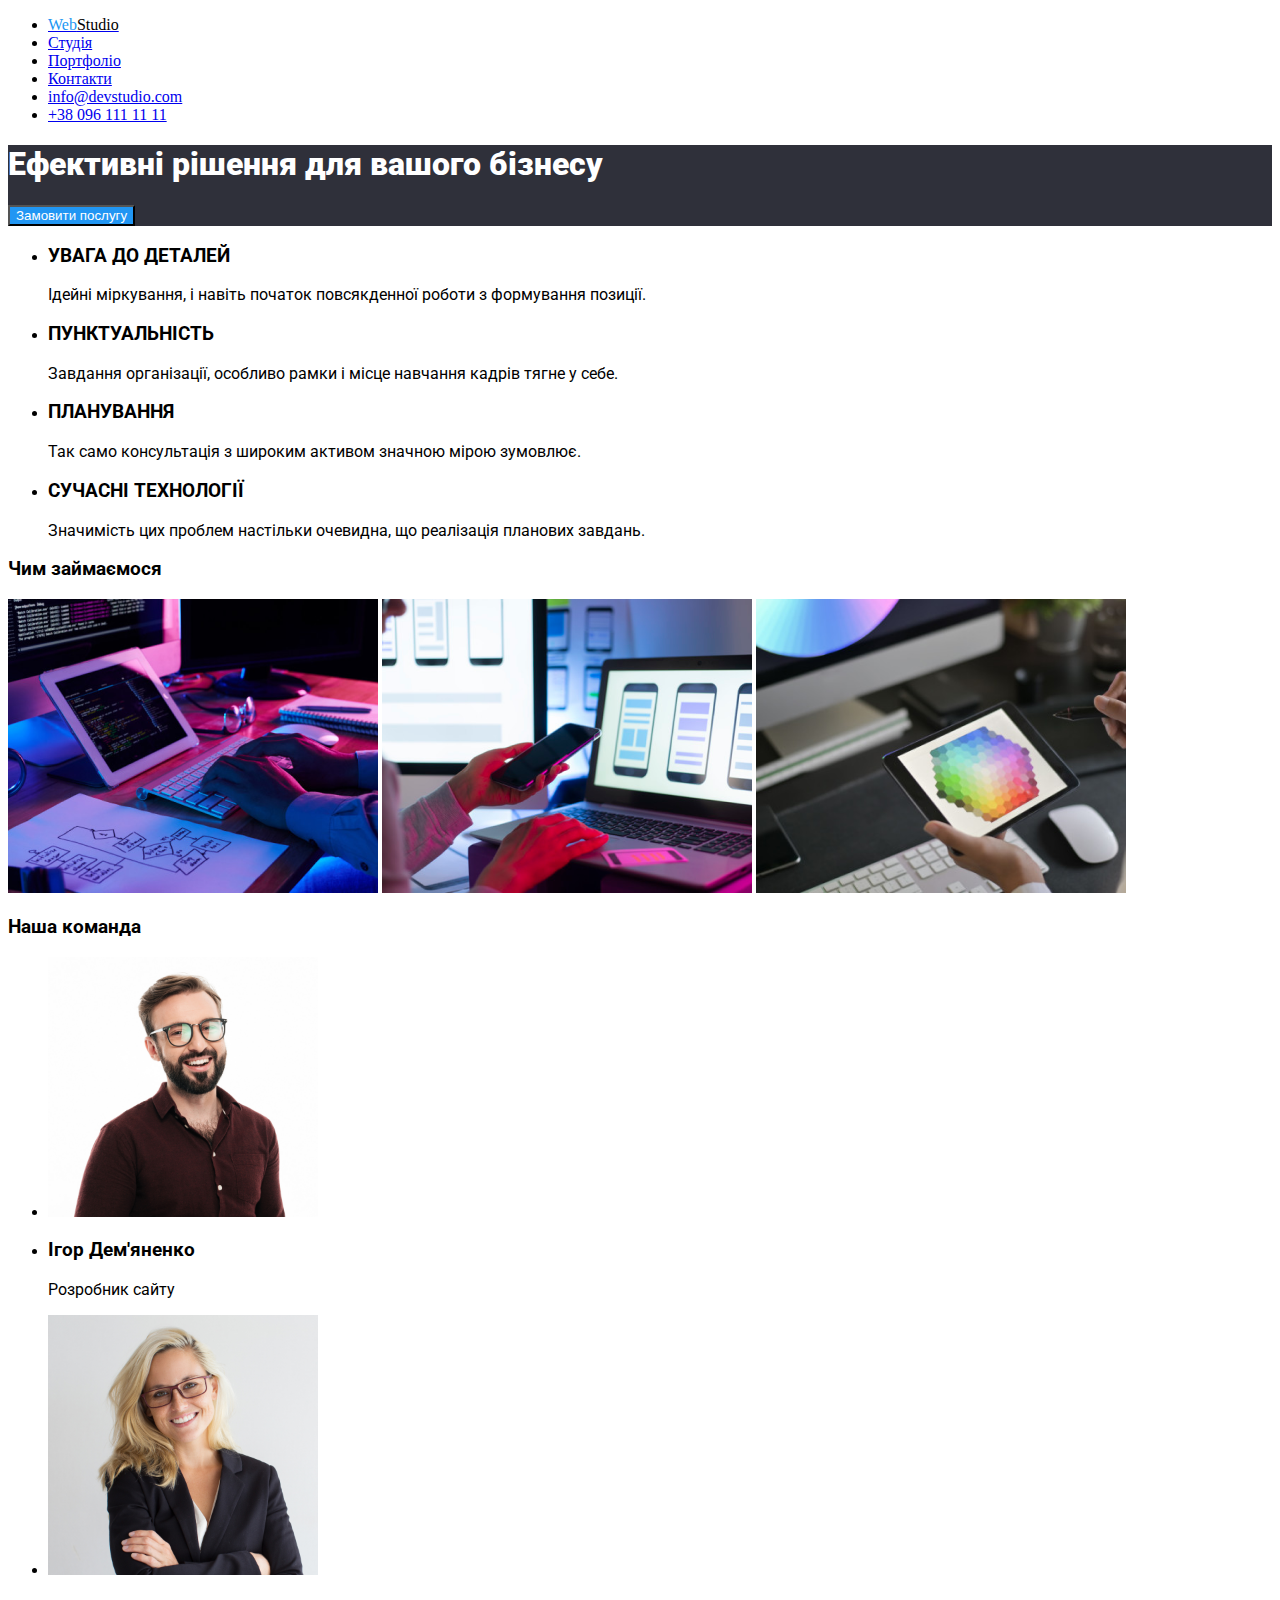
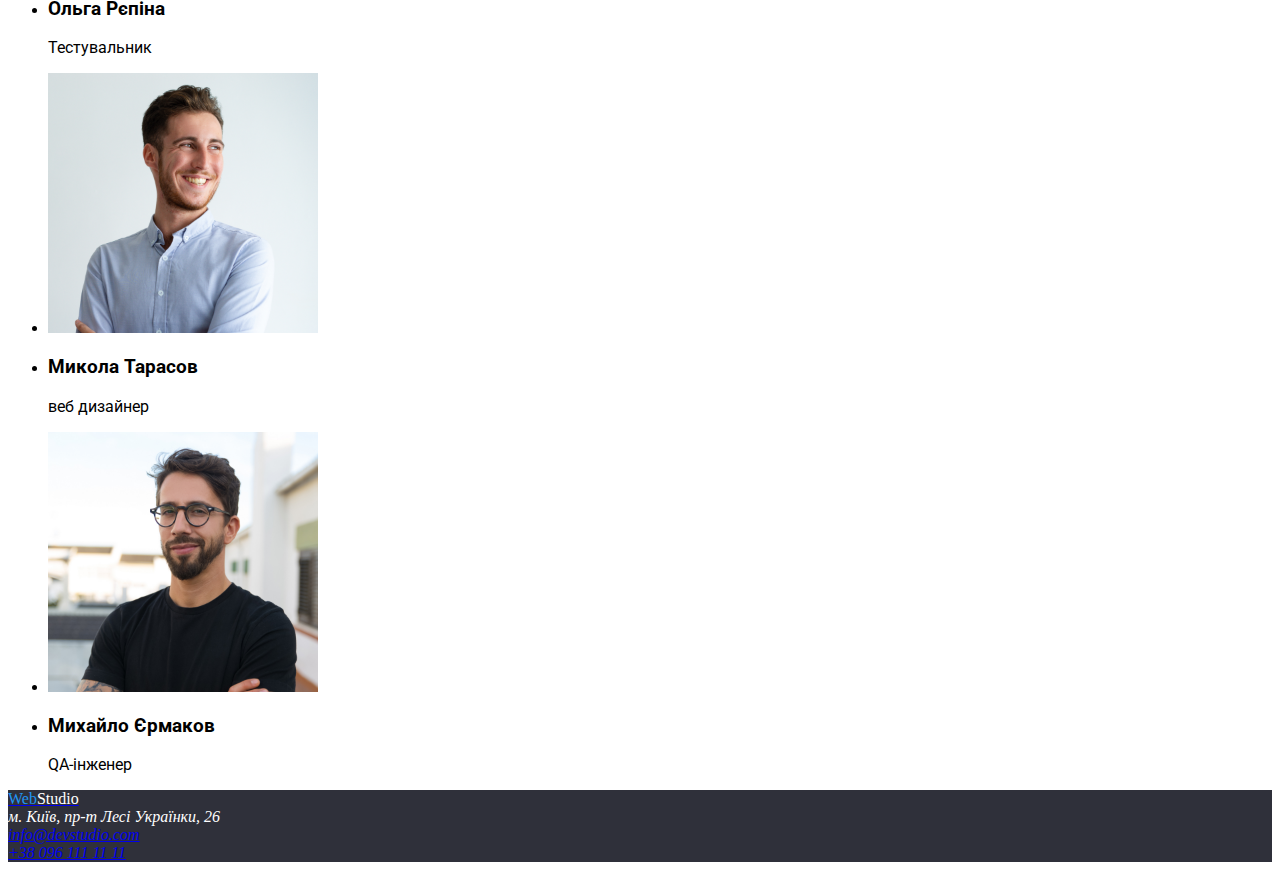
==== index.html @ 8cd543cf "fix" ====
<!DOCTYPE html>
<html lang="uk">
<head>
    <meta charset="UTF-8">
    <meta name="viewport" content="width=device-width, initial-scale=1.0">
    <link rel="preconnect" href="https://fonts.googleapis.com">
<link rel="preconnect" href="https://fonts.gstatic.com" crossorigin>
<link href="https://fonts.googleapis.com/css2?family=Roboto:ital,wght@0,100;0,300;0,400;0,500;0,700;0,900;1,100;1,300;1,400;1,500;1,700;1,900&display=swap" rel="stylesheet">
   <link rel="stylesheet" href="./style.css">
    <title>Домашння робота номер 4</title>
</head>
<body>
    <header>
        <nav>
            <ul>
                <li>
                    <a href="#"><span class="blue">Web</span><span class="black2">Studio</span></a>
                </li>
                <li>
                    <a href="#">Студія</a>
                </li>
                <li>
                    <a href="./portfolio.html">Портфоліо</a>
                </li>
                <li>
                    <a href="#">Контакти</a>
                </li>
                <li>
                    <a href="mailto: info@devstudio.com">info@devstudio.com</a>
                </li>
                <li>
                    <a href="tel: +380961111111">+38 096 111 11 11</a>
                </li>
            </ul>
        </nav>
    </header>
        <main>
        <section class="black">
            <h1>
                Ефективні рішення для вашого бізнесу
        </h1>
        <button>Замовити послугу</button>
        </section>
    <section>
        <ul>
        <li>
           <h3> УВАГА ДО ДЕТАЛЕЙ</h3>
           <p> Ідейні міркування, і навіть початок повсякденної роботи з формування позиції.</p>
        </li>
        <li>
           <h3> ПУНКТУАЛЬНІСТЬ</h3>
            <p>Завдання організації, особливо рамки і місце навчання кадрів тягне у себе.  </p>
        </li>
        <li>
            <h3>ПЛАНУВАННЯ</h3>
       <p> Так само консультація з широким активом значною мірою зумовлює.</p>
    </li>
        <li>
            <h3>СУЧАСНІ ТЕХНОЛОГІЇ</h3>
        <p>Значимість цих проблем настільки очевидна, що реалізація планових завдань.</p>
    </li>
    </ul>
    </section>
    <section>
    <h3>Чим займаємося</h3>
    <img src="./img/img.png" alt="Написання коду">
    <img src="./img/box 2.png" alt="Розробка сайту">
    <img src="./img/box 3.png" alt="Дизайн сайту">
    </section>
    <section>
    <h3>Наша команда</h3>
<ul>
    <li><img src="./img/img (3).jpg" alt="молодяга в коричневій сорочці" width="270" height="260"></li>
            <li><h3>Ігор Дем'яненко</h3>
    <p>Розробник сайту</p></li>
    <li><img src="./img/persona.jpg" alt=" жінка в чорному піджаку" width="270" height="260"></li>
            <li><h3>Ольга Рєпіна</h3>
       <p>Тестувальник</p></li>      
    <li><img src="./img/img (1).jpg" alt="молодяга в блакиній сорочці" width="270" height="260"></li>

    <li><h3>Микола Тарасов</h3>
     <p>веб дизайнер</p></li>   
    
    <li><img src="./img/img (2).jpg" alt="молодяга в чорній футболці " width="270" height="260"></li>
          
    <li><h3>Михайло Єрмаков</h3>
    <p>QA-інженер</p></li>
</ul>
</section>
</main>
     <footer>
    <a href="#"><span class="blue2">Web</span><span class="white">Studio</span></a>
 
    <address>
            м. Київ, пр-т Лесі Українки, 26
    
    <br><a href="malito: info@devstudio.com">info@devstudio.com</a>
    
    
    <br><a href="tel:+380961111111">+38 096 111 11 11</a>
    
</address>
</footer>
</body>
</html>
---- style.css ----
.black{
    background-color: #2F303A;
    color: white;
}

footer {
    background-color: #2F303A;
    color: white;
}

button {
    background-color: #2196F3;
    color: white;
}

.blue {
    color: #2196F3;
  }
  
  .black2 {
    color: black;
  }
  
  .blue2 {
    color: #2196F3;
  }
  
  .white {
    color: white;
  }
  
  h1 {
    font-family: 'Roboto', sans-serif;
    font-weight: 900;
  }
  h3 {
    font-family: 'Roboto', sans-serif;
    font-weight: 700;
  }
    
  p {
    font-family: 'Roboto', sans-serif;
    font-weight: 400;
  }
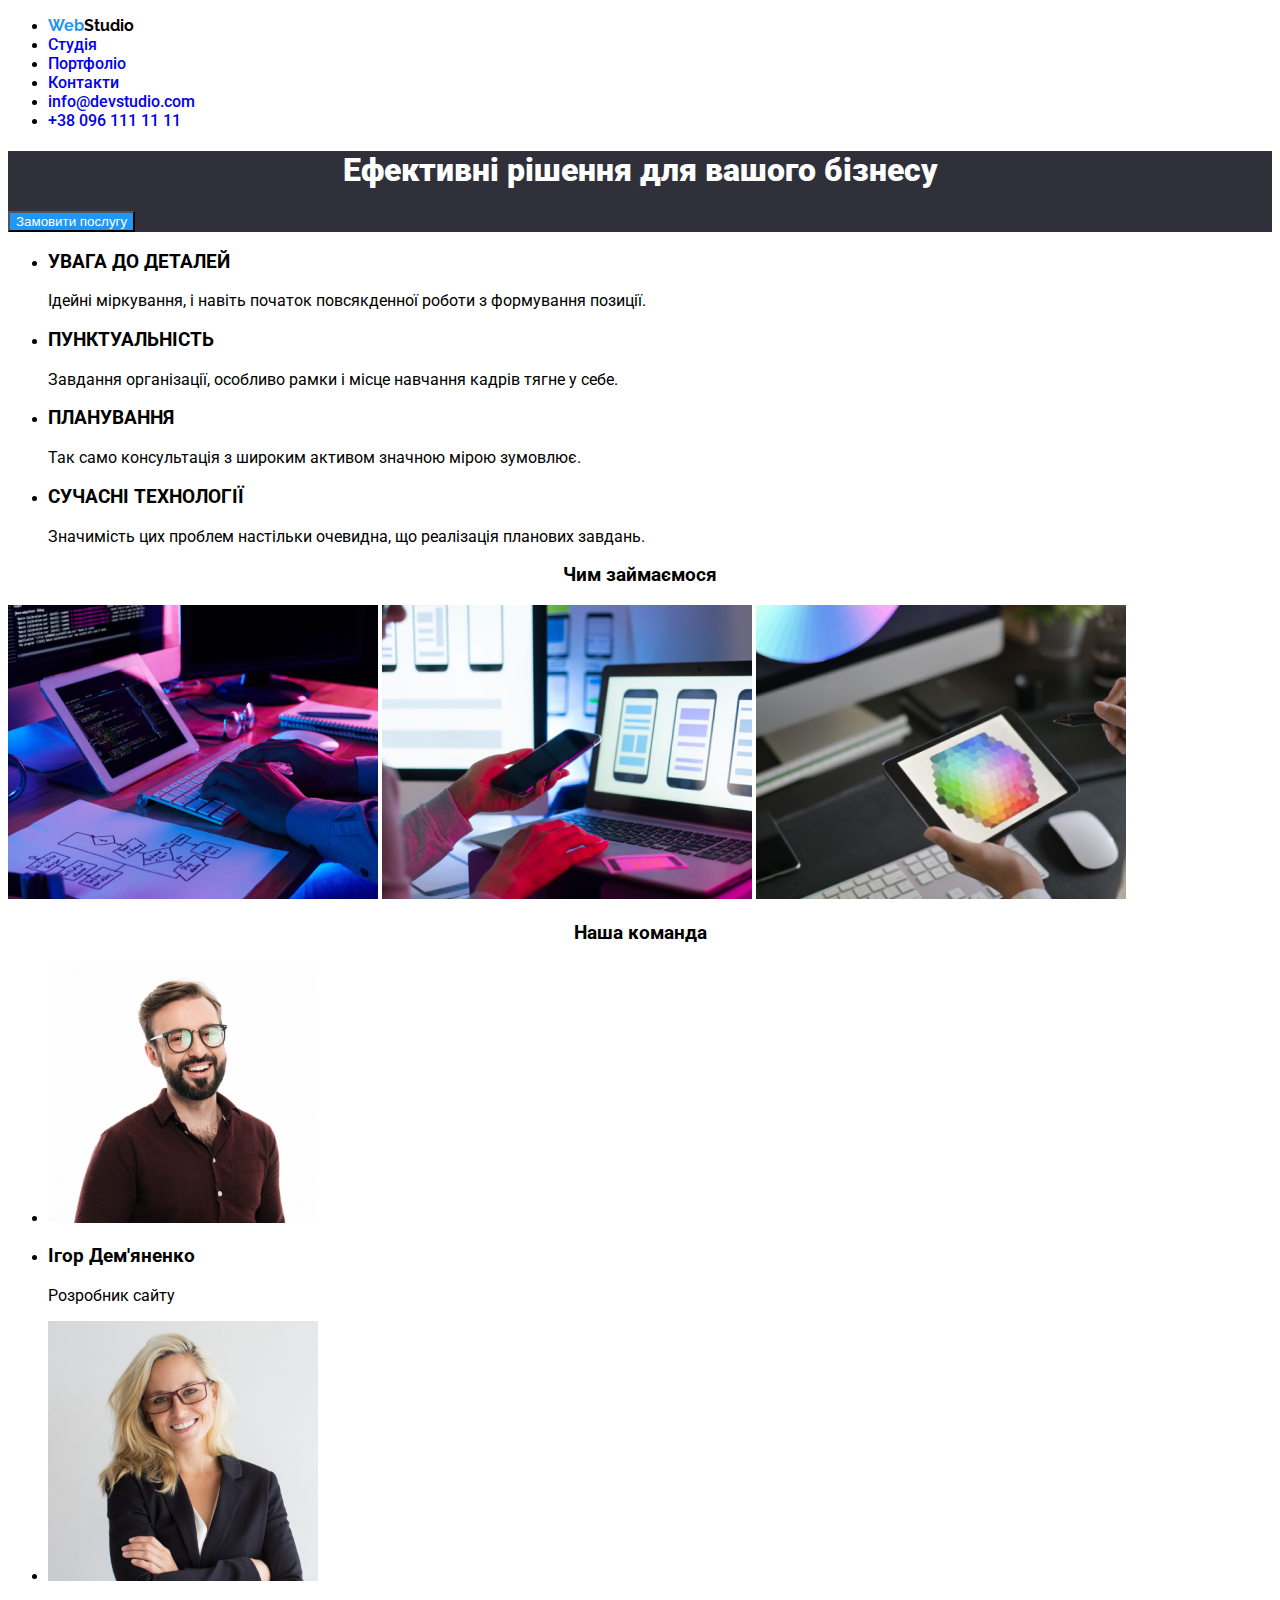
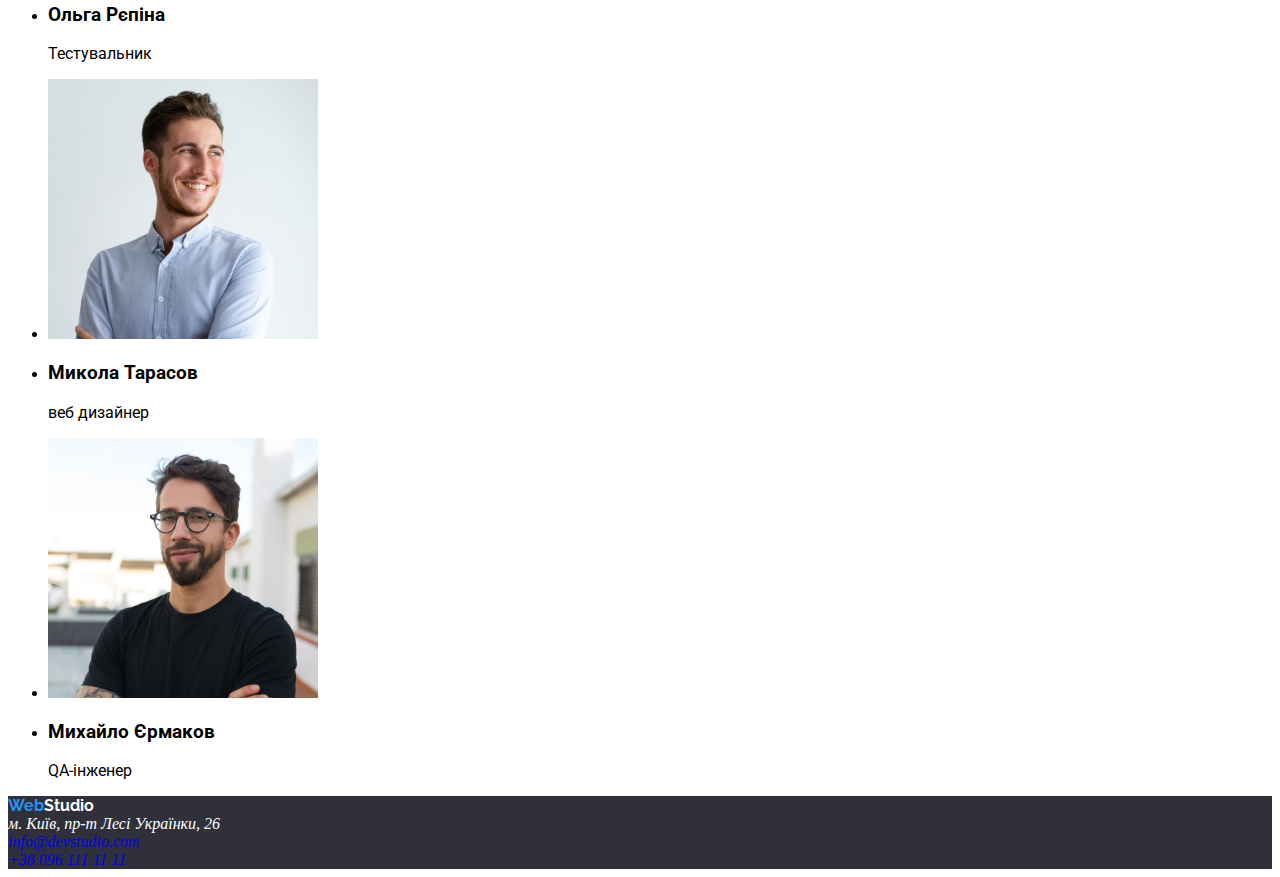
==== commit 2a04ef36: "fix bag" ====
--- a/index.html
+++ b/index.html
@@ -5,7 +5,10 @@
     <meta name="viewport" content="width=device-width, initial-scale=1.0">
     <link rel="preconnect" href="https://fonts.googleapis.com">
 <link rel="preconnect" href="https://fonts.gstatic.com" crossorigin>
-<link href="https://fonts.googleapis.com/css2?family=Roboto:ital,wght@0,100;0,300;0,400;0,500;0,700;0,900;1,100;1,300;1,400;1,500;1,700;1,900&display=swap" rel="stylesheet">
+<link href="https://fonts.googleapis.com/css2?family=Raleway:ital,wght@0,100..900;1,100..900&display=swap" rel="stylesheet">
+<link rel="preconnect" href="https://fonts.googleapis.com">
+<link rel="preconnect" href="https://fonts.gstatic.com" crossorigin>
+<link href="https://fonts.googleapis.com/css2?family=Raleway:ital,wght@0,100..900;1,100..900&family=Roboto:ital,wght@0,100;0,300;0,400;0,500;0,700;0,900;1,100;1,300;1,400;1,500;1,700;1,900&display=swap" rel="stylesheet">
    <link rel="stylesheet" href="./style.css">
     <title>Домашння робота номер 4</title>
 </head>
@@ -14,32 +17,32 @@
         <nav>
             <ul>
                 <li>
-                    <a href="#"><span class="blue">Web</span><span class="black2">Studio</span></a>
+                    <a class="blue-black" href="#"><span class="blue">Web</span><span class="black2">Studio</span></a>
                 </li>
                 <li>
-                    <a href="#">Студія</a>
+                    <a class="stydio" href="#">Студія</a>
                 </li>
                 <li>
-                    <a href="./portfolio.html">Портфоліо</a>
+                    <a class="stydio" href="./portfolio.html">Портфоліо</a>
                 </li>
                 <li>
-                    <a href="#">Контакти</a>
+                    <a class="stydio" href="#">Контакти</a>
                 </li>
                 <li>
-                    <a href="mailto: info@devstudio.com">info@devstudio.com</a>
+                    <a class="stydio" href="mailto: info@devstudio.com">info@devstudio.com</a>
                 </li>
                 <li>
-                    <a href="tel: +380961111111">+38 096 111 11 11</a>
+                    <a class="stydio" href="tel: +380961111111">+38 096 111 11 11</a>
                 </li>
             </ul>
         </nav>
     </header>
         <main>
         <section class="black">
-            <h1>
+            <h1 class="center">
                 Ефективні рішення для вашого бізнесу
         </h1>
-        <button>Замовити послугу</button>
+        <button class="center-button">Замовити послугу</button>
         </section>
     <section>
         <ul>
@@ -62,26 +65,26 @@
     </ul>
     </section>
     <section>
-    <h3>Чим займаємося</h3>
-    <img src="./img/img.png" alt="Написання коду">
-    <img src="./img/box 2.png" alt="Розробка сайту">
-    <img src="./img/box 3.png" alt="Дизайн сайту">
+    <h3 class="center">Чим займаємося</h3>
+    <img src="../img/img.png" alt="Написання коду">
+    <img src="../img/box 2.png" alt="Розробка сайту">
+    <img src="../img/box 3.png" alt="Дизайн сайту">
     </section>
     <section>
-    <h3>Наша команда</h3>
+    <h3 class="center">Наша команда</h3>
 <ul>
-    <li><img src="./img/img (3).jpg" alt="молодяга в коричневій сорочці" width="270" height="260"></li>
+    <li><img src="../img/img (3).jpg" alt="молодяга в коричневій сорочці" width="270" height="260"></li>
             <li><h3>Ігор Дем'яненко</h3>
     <p>Розробник сайту</p></li>
-    <li><img src="./img/persona.jpg" alt=" жінка в чорному піджаку" width="270" height="260"></li>
+    <li><img src="../img/persona.jpg" alt=" жінка в чорному піджаку" width="270" height="260"></li>
             <li><h3>Ольга Рєпіна</h3>
        <p>Тестувальник</p></li>      
-    <li><img src="./img/img (1).jpg" alt="молодяга в блакиній сорочці" width="270" height="260"></li>
+    <li><img src="../img/img (1).jpg" alt="молодяга в блакиній сорочці" width="270" height="260"></li>
 
     <li><h3>Микола Тарасов</h3>
      <p>веб дизайнер</p></li>   
     
-    <li><img src="./img/img (2).jpg" alt="молодяга в чорній футболці " width="270" height="260"></li>
+    <li><img src="../img/img (2).jpg" alt="молодяга в чорній футболці " width="270" height="260"></li>
           
     <li><h3>Михайло Єрмаков</h3>
     <p>QA-інженер</p></li>
@@ -89,15 +92,15 @@
 </section>
 </main>
      <footer>
-    <a href="#"><span class="blue2">Web</span><span class="white">Studio</span></a>
+    <a class="blue-black" href="#"><span class="blue2">Web</span><span class="white">Studio</span></a>
  
-    <address>
+    <address class="class="stydio"2">
             м. Київ, пр-т Лесі Українки, 26
     
-    <br><a href="malito: info@devstudio.com">info@devstudio.com</a>
+    <br><a class="class="stydio"2" href="malito: info@devstudio.com">info@devstudio.com</a>
     
     
-    <br><a href="tel:+380961111111">+38 096 111 11 11</a>
+    <br><a class="class="stydio"2" href="tel:+380961111111">+38 096 111 11 11</a>
     
 </address>
 </footer>
--- a/style.css
+++ b/style.css
@@ -1,33 +1,45 @@
-.black{
-    background-color: #2F303A;
-    color: white;
+.black {
+  background-color: #2F303A;
+  color: white;
+  text-transform: none; 
 }
 
 footer {
-    background-color: #2F303A;
-    color: white;
+  background-color: #2F303A;
+  color: white;
+  text-transform: none; 
 }
 
 button {
-    background-color: #2196F3;
-    color: white;
+  background-color: #2196F3;
+  color: white;
+  text-transform: none; 
 }
 
 .blue {
-    color: #2196F3;
-  }
-  
-  .black2 {
-    color: black;
-  }
-  
-  .blue2 {
-    color: #2196F3;
-  }
-  
-  .white {
-    color: white;
-  }
+  color: #2196F3;
+}
+
+.black2 {
+  color: black;
+}
+
+.blue2 {
+  color: #2196F3;
+}
+
+.white {
+  color: white;
+}
+
+.center {
+  text-align: center;
+}
+
+a {
+  text-decoration: none;
+}
+
   
   h1 {
     font-family: 'Roboto', sans-serif;
@@ -42,4 +54,18 @@
     font-family: 'Roboto', sans-serif;
     font-weight: 400;
   }
-    +    
+  .blue-black {
+    font-family: 'Raleway', sans-serif;
+    font-weight: 700;
+  }
+
+  .stydio {
+    font-family: 'Roboto', sans-serif;
+    font-weight: 500;
+  }
+
+  .stydio2 {
+    font-family: 'Roboto', sans-serif;
+    font-weight: 400;
+  }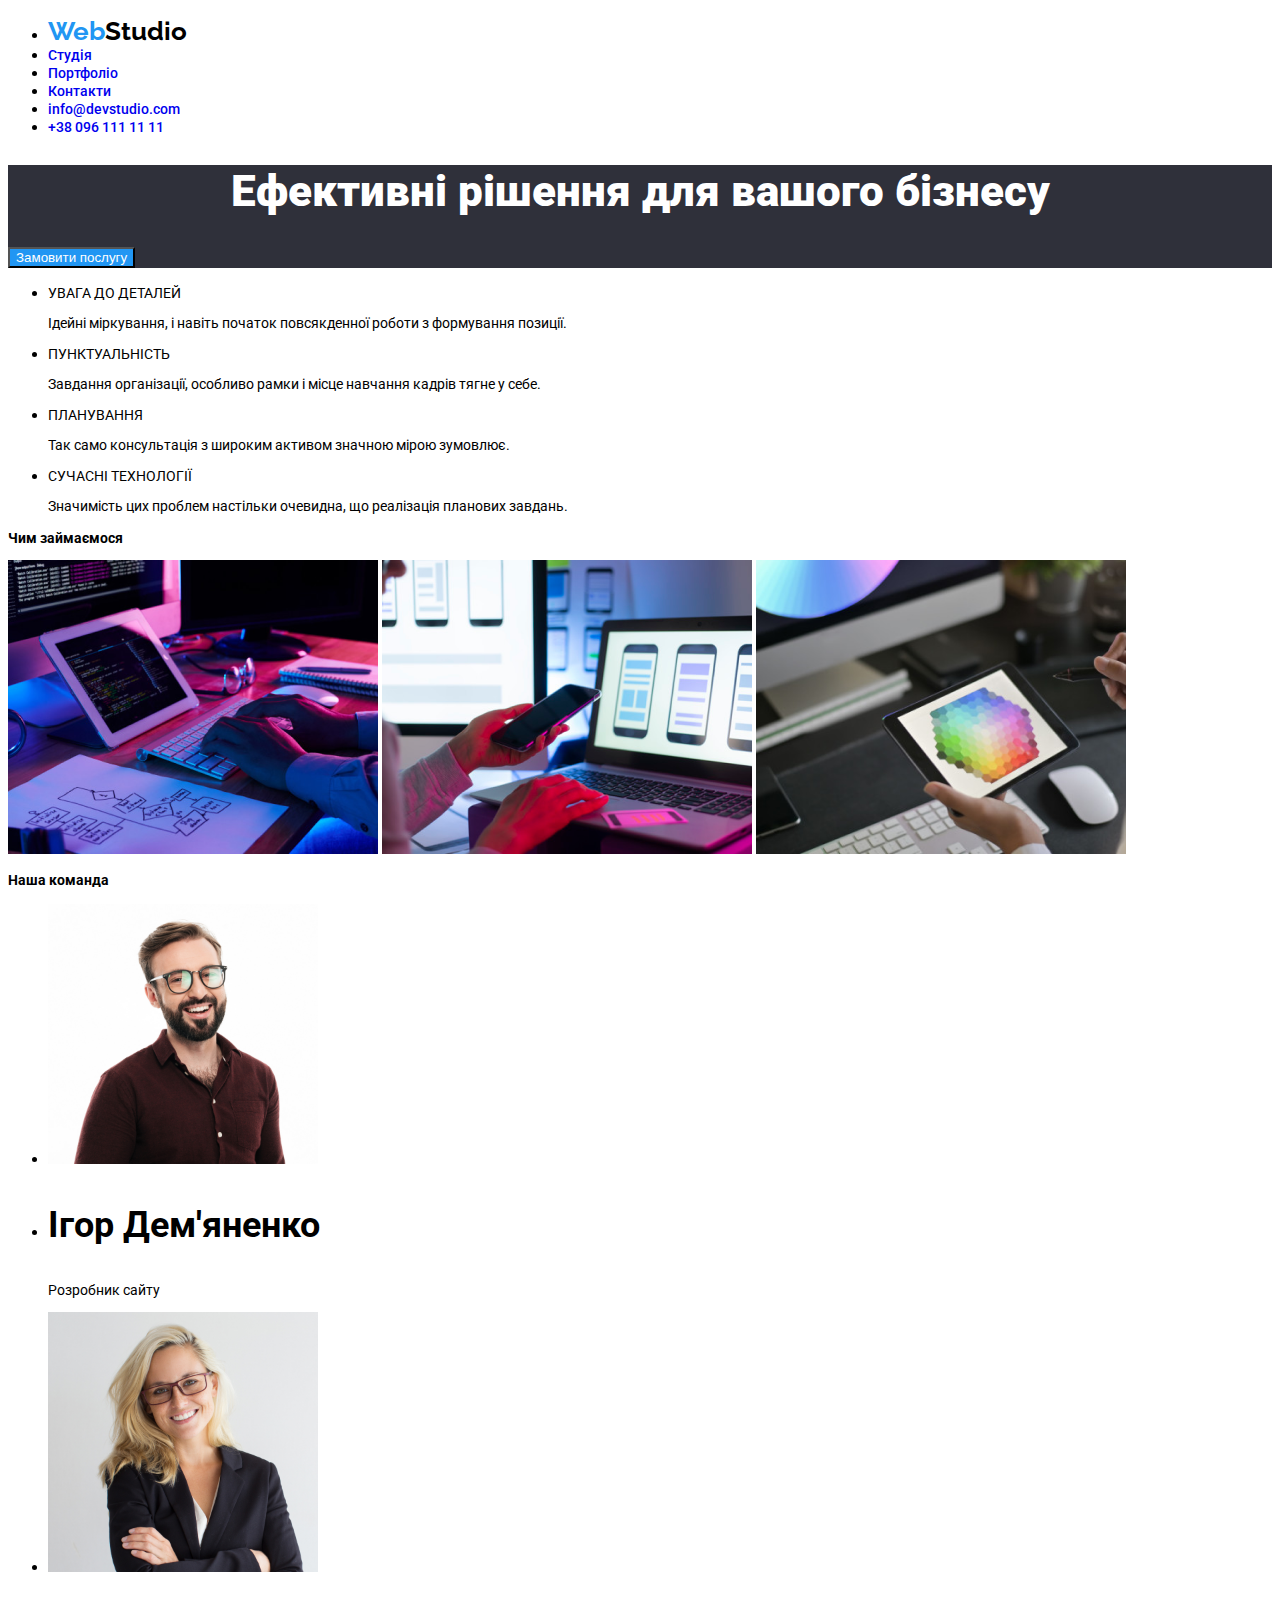
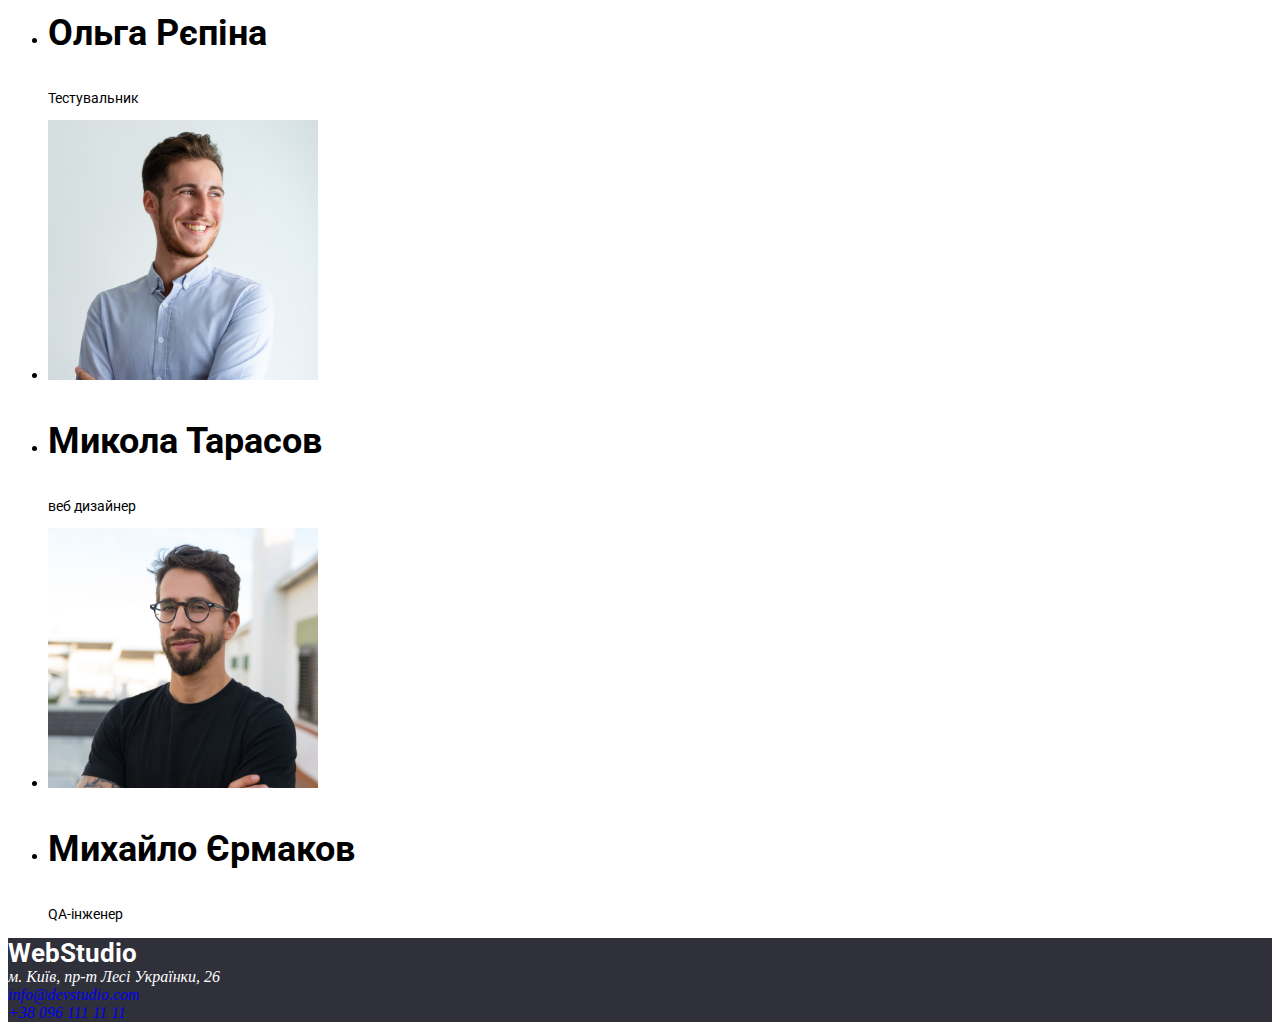
==== commit 8b473508: "fix" ====
--- a/index.html
+++ b/index.html
@@ -47,44 +47,44 @@
     <section>
         <ul>
         <li>
-           <h3> УВАГА ДО ДЕТАЛЕЙ</h3>
+           <h3 class="list"> УВАГА ДО ДЕТАЛЕЙ</h3>
            <p> Ідейні міркування, і навіть початок повсякденної роботи з формування позиції.</p>
         </li>
         <li>
-           <h3> ПУНКТУАЛЬНІСТЬ</h3>
+           <h3 class="list"> ПУНКТУАЛЬНІСТЬ</h3>
             <p>Завдання організації, особливо рамки і місце навчання кадрів тягне у себе.  </p>
         </li>
         <li>
-            <h3>ПЛАНУВАННЯ</h3>
+            <h3 class="list">ПЛАНУВАННЯ</h3>
        <p> Так само консультація з широким активом значною мірою зумовлює.</p>
     </li>
         <li>
-            <h3>СУЧАСНІ ТЕХНОЛОГІЇ</h3>
+            <h3 class="list">СУЧАСНІ ТЕХНОЛОГІЇ</h3>
         <p>Значимість цих проблем настільки очевидна, що реалізація планових завдань.</p>
     </li>
     </ul>
     </section>
     <section>
-    <h3 class="center">Чим займаємося</h3>
-    <img src="../img/img.png" alt="Написання коду">
-    <img src="../img/box 2.png" alt="Розробка сайту">
-    <img src="../img/box 3.png" alt="Дизайн сайту">
+    <h3 class="img">Чим займаємося</h3>
+    <img src="./img/img.png" alt="Написання коду">
+    <img src="./img/box 2.png" alt="Розробка сайту">
+    <img src="./img/box 3.png" alt="Дизайн сайту">
     </section>
     <section>
-    <h3 class="center">Наша команда</h3>
-<ul>
-    <li><img src="../img/img (3).jpg" alt="молодяга в коричневій сорочці" width="270" height="260"></li>
+    <h3 class="img">Наша команда</h3>
+<ul >
+    <li><img src="./img/img (3).jpg" alt="молодяга в коричневій сорочці" width="270" height="260"></li>
             <li><h3>Ігор Дем'яненко</h3>
     <p>Розробник сайту</p></li>
-    <li><img src="../img/persona.jpg" alt=" жінка в чорному піджаку" width="270" height="260"></li>
+    <li><img src="./img/persona.jpg" alt=" жінка в чорному піджаку" width="270" height="260"></li>
             <li><h3>Ольга Рєпіна</h3>
        <p>Тестувальник</p></li>      
-    <li><img src="../img/img (1).jpg" alt="молодяга в блакиній сорочці" width="270" height="260"></li>
+    <li><img src="./img/img (1).jpg" alt="молодяга в блакиній сорочці" width="270" height="260"></li>
 
     <li><h3>Микола Тарасов</h3>
      <p>веб дизайнер</p></li>   
     
-    <li><img src="../img/img (2).jpg" alt="молодяга в чорній футболці " width="270" height="260"></li>
+    <li><img src="./img/img (2).jpg" alt="молодяга в чорній футболці " width="270" height="260"></li>
           
     <li><h3>Михайло Єрмаков</h3>
     <p>QA-інженер</p></li>
@@ -92,7 +92,7 @@
 </section>
 </main>
      <footer>
-    <a class="blue-black" href="#"><span class="blue2">Web</span><span class="white">Studio</span></a>
+    <a href="#" class="white">WebStudio</a>
  
     <address class="class="stydio"2">
             м. Київ, пр-т Лесі Українки, 26
--- a/style.css
+++ b/style.css
@@ -30,10 +30,15 @@
 
 .white {
   color: white;
+  font-family: 'Roboto', sans-serif;
+    font-weight: 700;
+    font-size: 26px;
+  
 }
 
 .center {
   text-align: center;
+  font-size: 44px;
 }
 
 a {
@@ -48,24 +53,47 @@
   h3 {
     font-family: 'Roboto', sans-serif;
     font-weight: 700;
+    font-size: 36px;
   }
     
   p {
     font-family: 'Roboto', sans-serif;
     font-weight: 400;
+    font-size: 14px;
   }
     
   .blue-black {
     font-family: 'Raleway', sans-serif;
     font-weight: 700;
+    font-size: 26px;
   }
 
   .stydio {
     font-family: 'Roboto', sans-serif;
     font-weight: 500;
+    font-size: 14px;
   }
 
   .stydio2 {
     font-family: 'Roboto', sans-serif;
     font-weight: 400;
+    font-size: 14px;
+  }
+
+  .list {
+    font-family: 'Roboto', sans-serif;
+    font-weight: 400;
+    font-size: 14px;
+  }
+
+  .img {
+    font-family: 'Roboto', sans-serif;
+    font-weight: 700;
+    font-size: 14px;
+  }
+
+  .team-list {
+    font-family: 'Roboto', sans-serif;
+    font-weight: 400;
+    font-size: 16px;
   }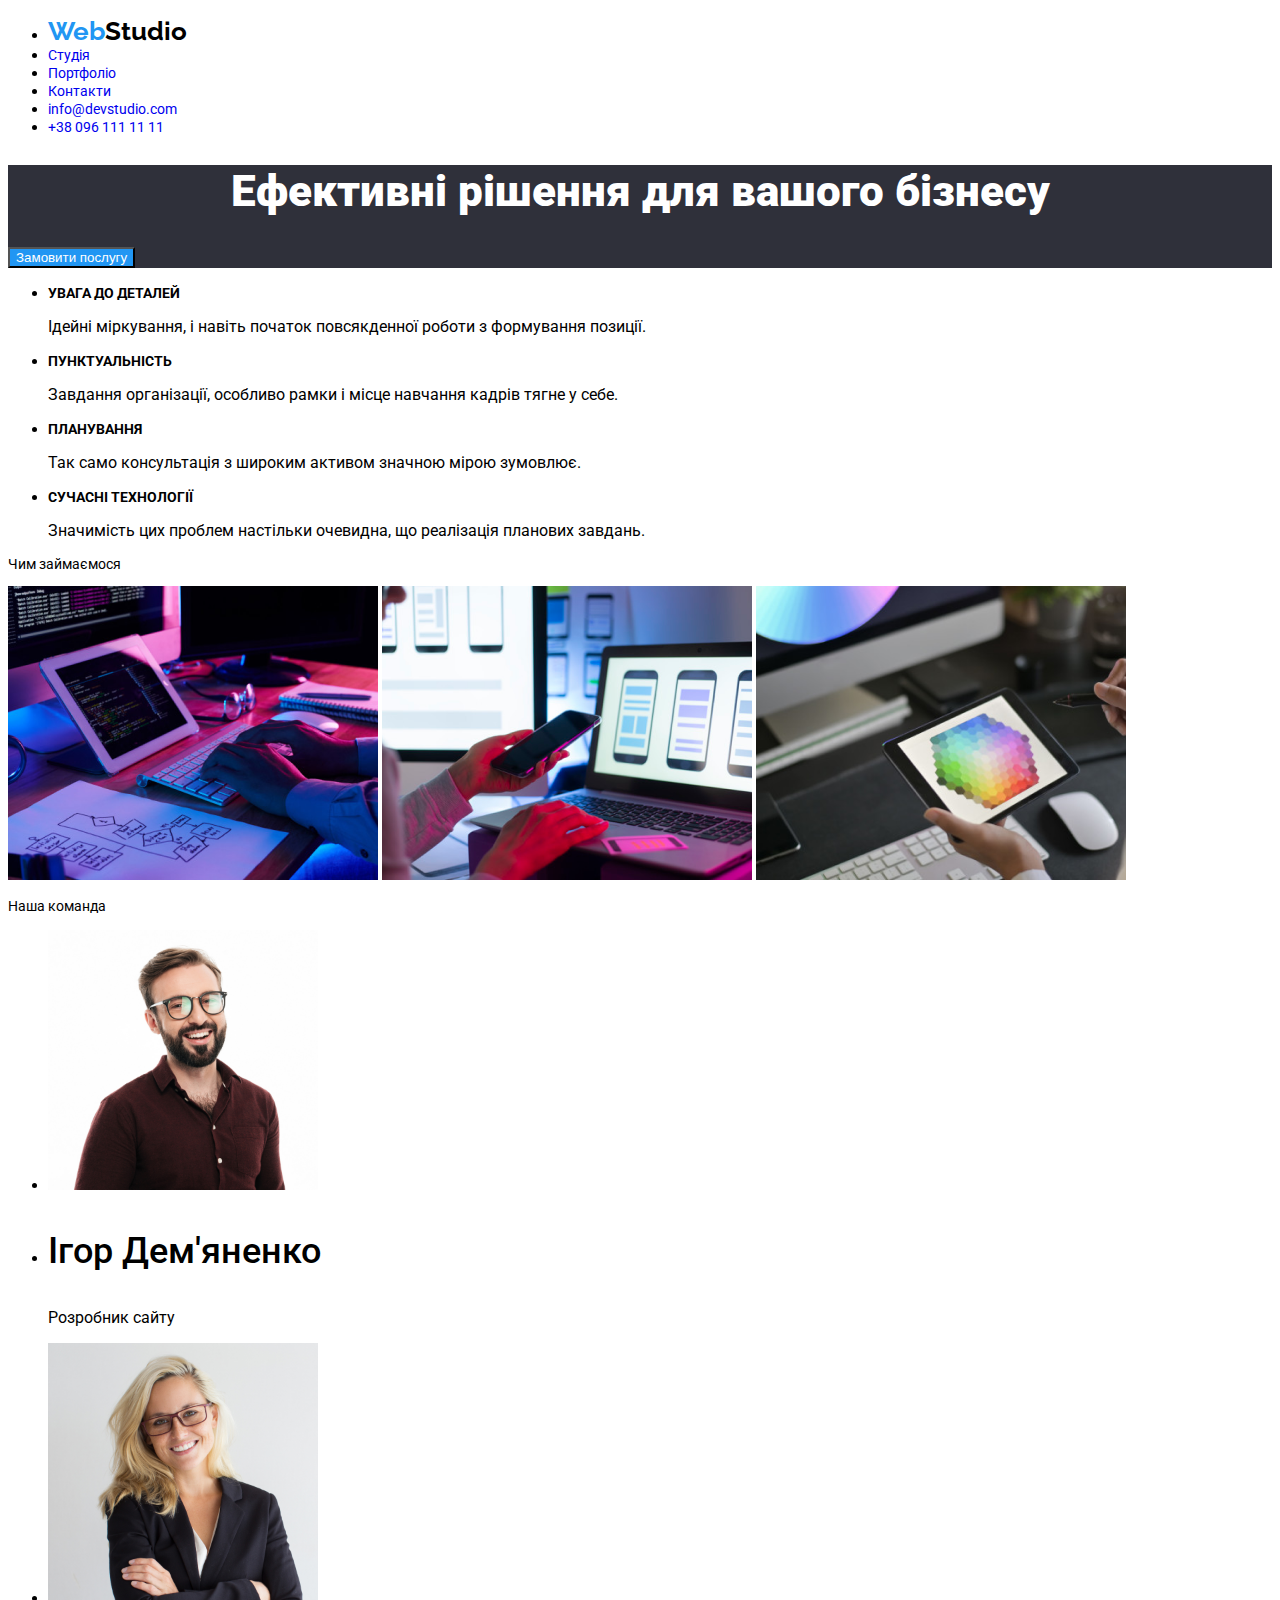
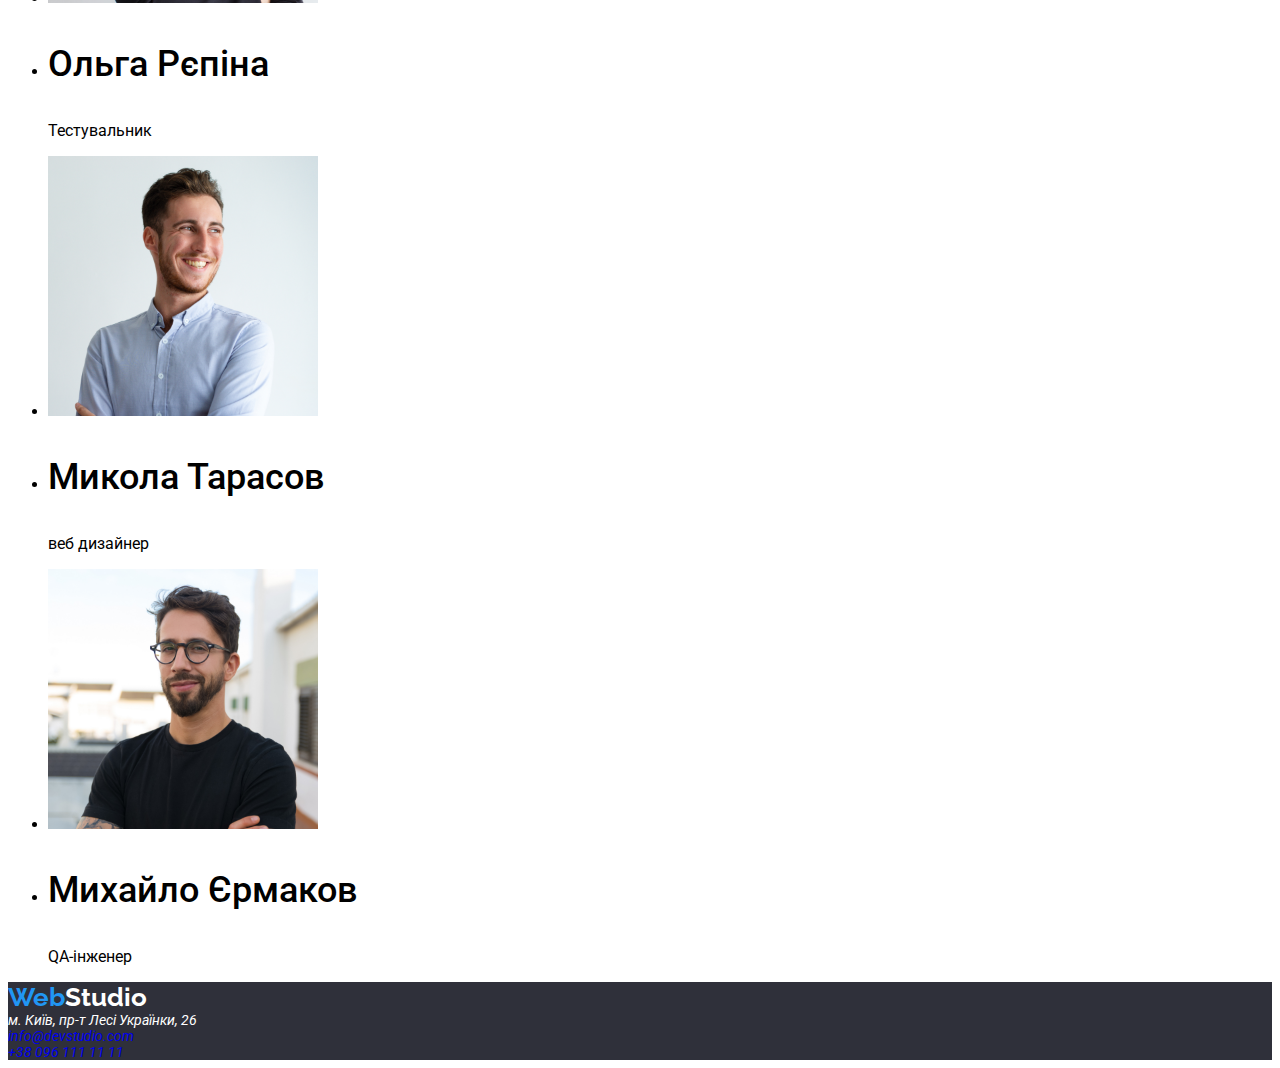
==== commit c4d83c0b: "fix" ====
--- a/index.html
+++ b/index.html
@@ -92,15 +92,15 @@
 </section>
 </main>
      <footer>
-    <a href="#" class="white">WebStudio</a>
+    <a href="#" class="white"><span class="footer-Web">Web</span><span class="footer-Studio">Studio</span></a>
  
-    <address class="class="stydio"2">
+    <address class="stydio2">
             м. Київ, пр-т Лесі Українки, 26
     
-    <br><a class="class="stydio"2" href="malito: info@devstudio.com">info@devstudio.com</a>
+    <br><a class="stydio2" href="malito: info@devstudio.com">info@devstudio.com</a>
     
     
-    <br><a class="class="stydio"2" href="tel:+380961111111">+38 096 111 11 11</a>
+    <br><a cclass="stydio2" href="tel:+380961111111">+38 096 111 11 11</a>
     
 </address>
 </footer>
--- a/style.css
+++ b/style.css
@@ -1,99 +1,83 @@
-.black {
-  background-color: #2F303A;
-  color: white;
-  text-transform: none; 
-}
-
+.black,
 footer {
-  background-color: #2F303A;
-  color: white;
-  text-transform: none; 
+    background-color: #2F303A;
+    color: white;
+    text-transform: none; 
 }
 
 button {
-  background-color: #2196F3;
-  color: white;
-  text-transform: none; 
+    background-color: #2196F3;
+    color: white;
+    text-transform: none; 
 }
 
-.blue {
-  color: #2196F3;
+.blue,
+.blue2 {
+    color: #2196F3;
 }
 
 .black2 {
-  color: black;
-}
-
-.blue2 {
-  color: #2196F3;
+    color: black;
 }
 
 .white {
-  color: white;
-  font-family: 'Roboto', sans-serif;
+    color: white;
+    font-family: 'Raleway', sans-serif;
     font-weight: 700;
     font-size: 26px;
-  
+}
+
+.footer-Web {
+    color: #2196F3;
+}
+
+.footer-Studio {
+    color: white;
 }
 
 .center {
-  text-align: center;
-  font-size: 44px;
+    text-align: center;
+    font-size: 44px;
 }
 
 a {
-  text-decoration: none;
+    text-decoration: none;
 }
 
-  
-  h1 {
+h1 {
     font-family: 'Roboto', sans-serif;
     font-weight: 900;
-  }
-  h3 {
+}
+
+h3 {
+    font-family: 'Roboto', sans-serif;
+    font-weight: 500;
+    font-size: 36px;
+}
+
+.list {
     font-family: 'Roboto', sans-serif;
     font-weight: 700;
-    font-size: 36px;
-  }
-    
-  p {
+    font-size: 14px;
+}
+
+p {
+    font-family: 'Roboto', sans-serif;
+    font-weight: 400;
+    font-size: 16px;
+}
+
+.stydio,
+.stydio2,
+.img,
+.team-list {
     font-family: 'Roboto', sans-serif;
     font-weight: 400;
     font-size: 14px;
-  }
-    
-  .blue-black {
+}
+
+.blue-black {
     font-family: 'Raleway', sans-serif;
     font-weight: 700;
     font-size: 26px;
-  }
-
-  .stydio {
-    font-family: 'Roboto', sans-serif;
-    font-weight: 500;
-    font-size: 14px;
-  }
-
-  .stydio2 {
-    font-family: 'Roboto', sans-serif;
-    font-weight: 400;
-    font-size: 14px;
-  }
-
-  .list {
-    font-family: 'Roboto', sans-serif;
-    font-weight: 400;
-    font-size: 14px;
-  }
-
-  .img {
-    font-family: 'Roboto', sans-serif;
-    font-weight: 700;
-    font-size: 14px;
-  }
-
-  .team-list {
-    font-family: 'Roboto', sans-serif;
-    font-weight: 400;
-    font-size: 16px;
-  }+}
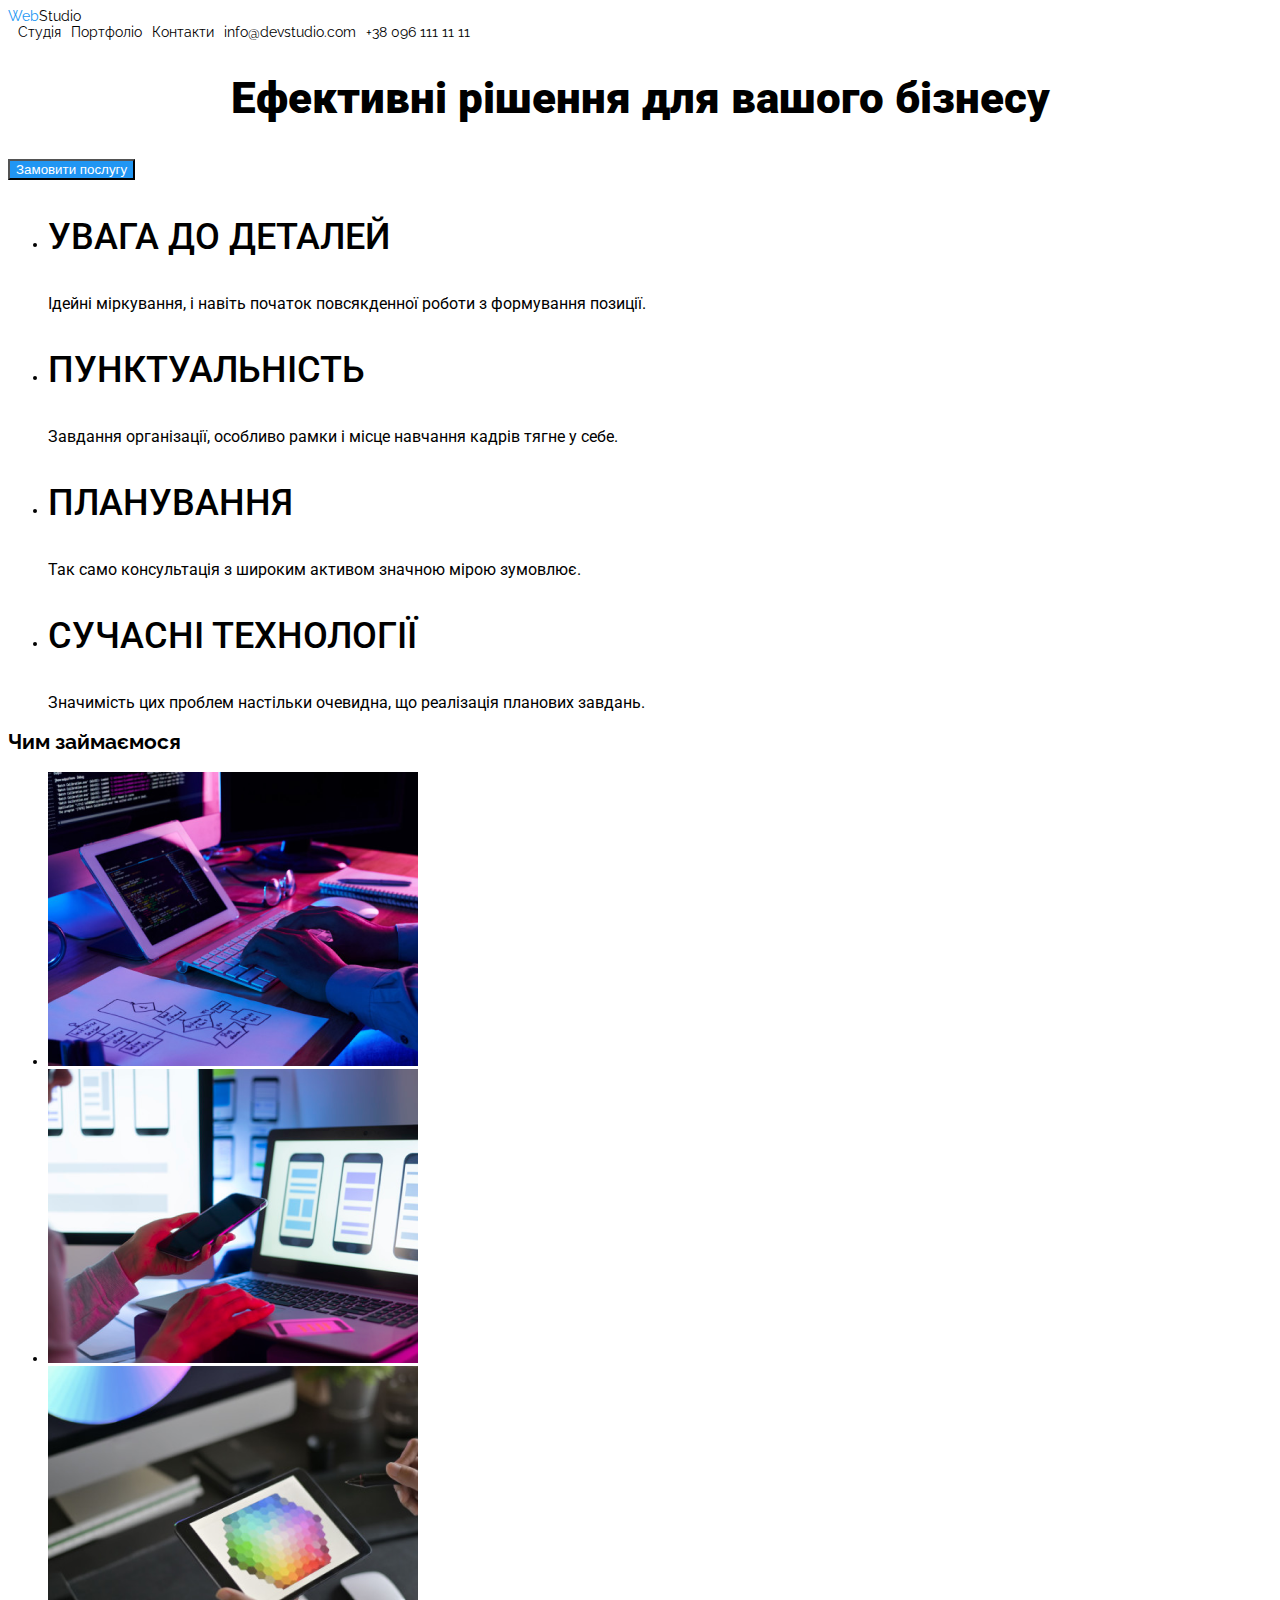
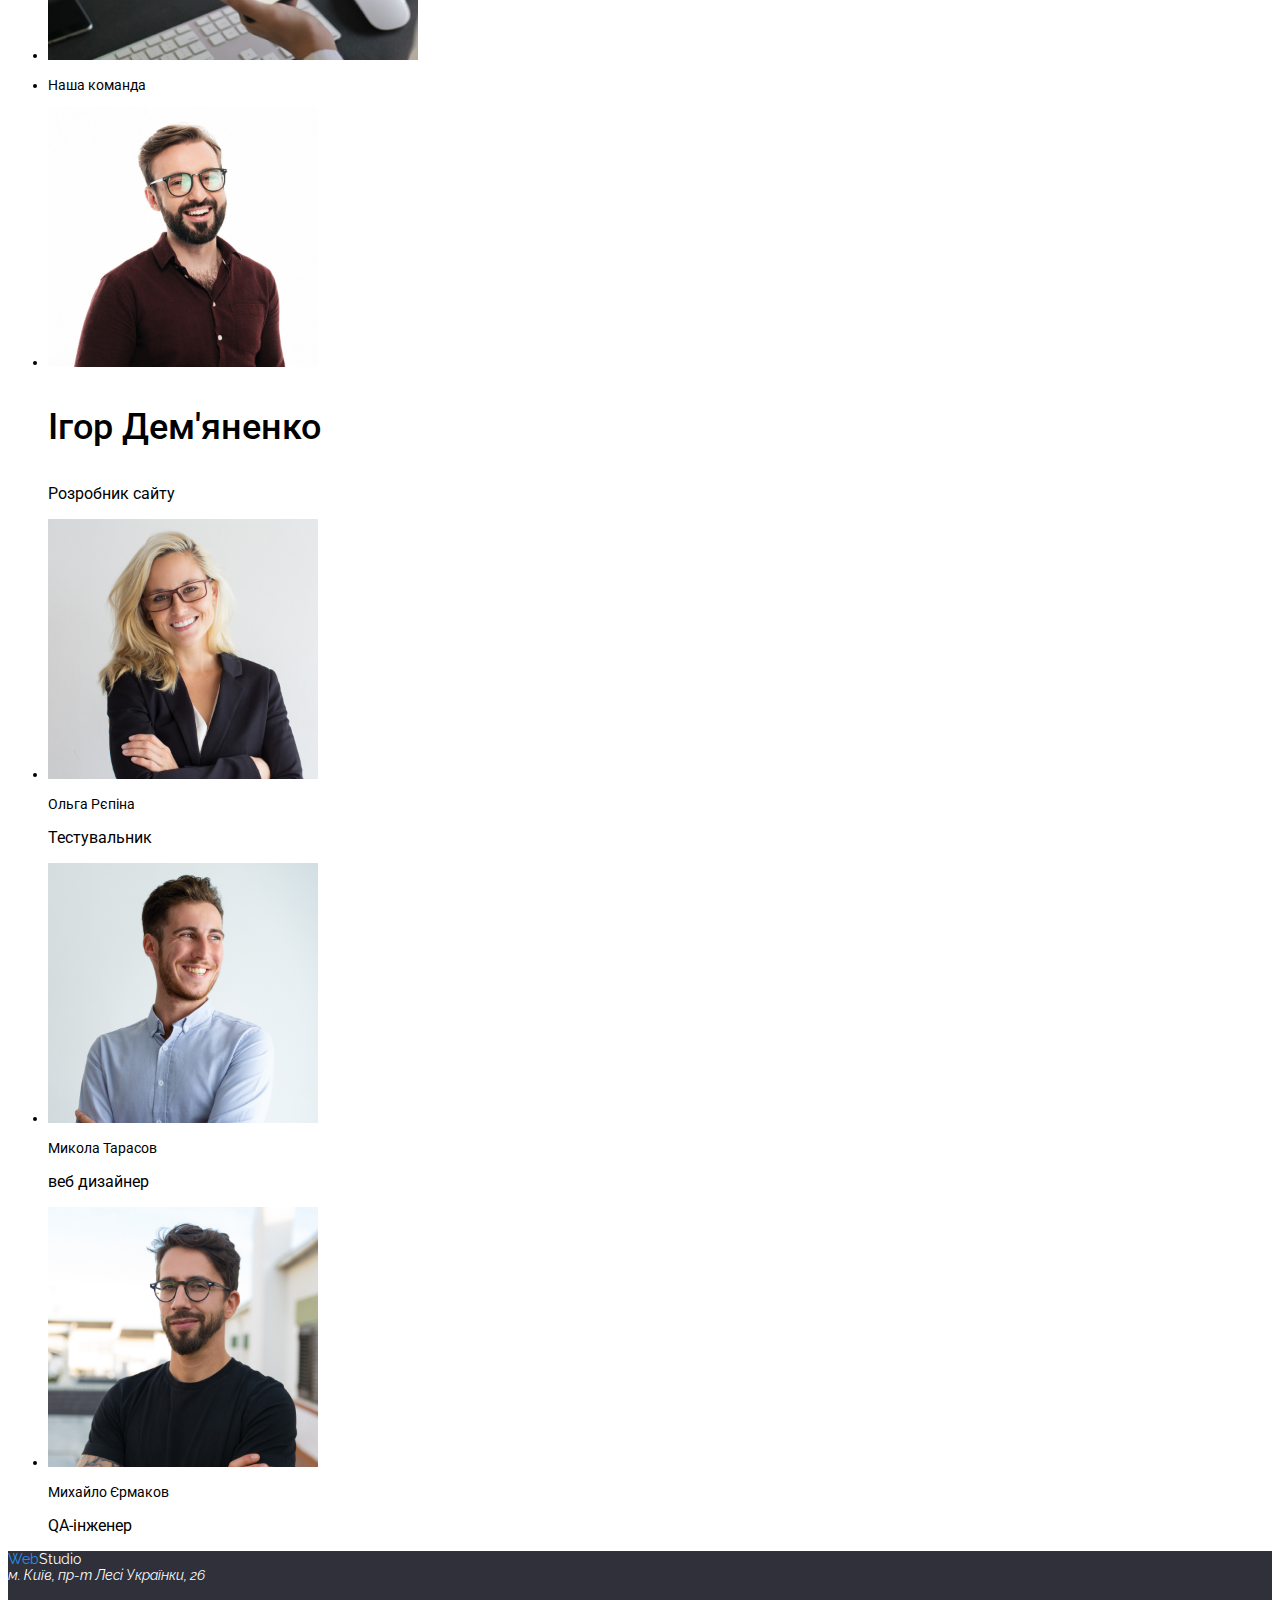
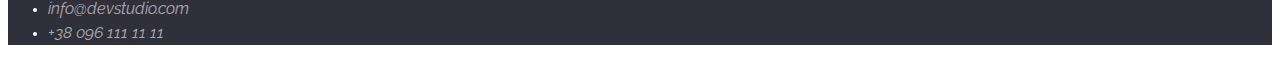
==== commit 13cd6484: "fix" ====
--- a/index.html
+++ b/index.html
@@ -4,105 +4,116 @@
     <meta charset="UTF-8">
     <meta name="viewport" content="width=device-width, initial-scale=1.0">
     <link rel="preconnect" href="https://fonts.googleapis.com">
-<link rel="preconnect" href="https://fonts.gstatic.com" crossorigin>
+    <title>Домашння робота номер 4</title>
+    <link rel="preconnect" href="https://fonts.gstatic.com" crossorigin>
 <link href="https://fonts.googleapis.com/css2?family=Raleway:ital,wght@0,100..900;1,100..900&display=swap" rel="stylesheet">
 <link rel="preconnect" href="https://fonts.googleapis.com">
 <link rel="preconnect" href="https://fonts.gstatic.com" crossorigin>
 <link href="https://fonts.googleapis.com/css2?family=Raleway:ital,wght@0,100..900;1,100..900&family=Roboto:ital,wght@0,100;0,300;0,400;0,500;0,700;0,900;1,100;1,300;1,400;1,500;1,700;1,900&display=swap" rel="stylesheet">
    <link rel="stylesheet" href="./style.css">
-    <title>Домашння робота номер 4</title>
 </head>
 <body>
-    <header>
-        <nav>
-            <ul>
-                <li>
-                    <a class="blue-black" href="#"><span class="blue">Web</span><span class="black2">Studio</span></a>
+    <header class="header">
+        <a class="nav-link" href="#"><span class="header-blue">Web</span><span class="header-black2">Studio</span></a>
+        <nav class="header-nav">
+            <ul class="header-item">
+                <li class="header-item">
                 </li>
-                <li>
-                    <a class="stydio" href="#">Студія</a>
+                <li class="header-item">
+                    <a class="" href="#">Студія</a>
                 </li>
-                <li>
-                    <a class="stydio" href="./portfolio.html">Портфоліо</a>
+                <li class="header-item">
+                    <a class="nav-link" href="./portfolio.html">Портфоліо</a>
                 </li>
-                <li>
-                    <a class="stydio" href="#">Контакти</a>
+                <li class="header-item">
+                    <a class="nav-link" href="#">Контакти</a>
                 </li>
-                <li>
-                    <a class="stydio" href="mailto: info@devstudio.com">info@devstudio.com</a>
+                <li class="header-item">
+                    <a class="lnav-link href="mailto: info@devstudio.com">info@devstudio.com</a>
                 </li>
-                <li>
-                    <a class="stydio" href="tel: +380961111111">+38 096 111 11 11</a>
+                <li class="header-item">
+                    <a class="nav-link" href="tel: +380961111111">+38 096 111 11 11</a>
                 </li>
             </ul>
         </nav>
     </header>
         <main>
-        <section class="black">
-            <h1 class="center">
+        <section class="hero">
+            <h1 class="hero-title">
                 Ефективні рішення для вашого бізнесу
         </h1>
-        <button class="center-button">Замовити послугу</button>
+        <button class="hero-button">Замовити послугу</button>
+        </section>
+    <section>
+        <ul class="advantages-list">
+            <li class="advantages">
+                <h3 class="list-title"> УВАГА ДО ДЕТАЛЕЙ</h3>
+                <p  class="advantages-item"> Ідейні міркування, і навіть початок повсякденної роботи з формування позиції.</p>
+             </li>
+             <li class="advantages">
+                <h3 class="list-title"> ПУНКТУАЛЬНІСТЬ</h3>
+                 <p  class="advantages-item">Завдання організації, особливо рамки і місце навчання кадрів тягне у себе.  </p>
+             </li>
+             <li class="advantages">
+                 <h3 class="list-title">ПЛАНУВАННЯ</h3>
+            <p  class="advantages-item"> Так само консультація з широким активом значною мірою зумовлює.</p>
+         </li>
+             <li class="advantages">
+                 <h3 class="list-title">СУЧАСНІ ТЕХНОЛОГІЇ</h3>
+             <p  class="advantages-item">Значимість цих проблем настільки очевидна, що реалізація планових завдань.</p>
+         </li>
+    </ul>
+    </section>
+    <section class="work">
+        <h2 class="work-title">Чим займаємося</h2>
+        <ul class="work-list">
+            <li><img class="work=item" src="./img/program.png" alt="Написання коду"></li>
+            <li><img class="work=item" src="./img/telefon.png" alt="Розробка сайту"></li>
+            <li><img class="work=item" src="./img/tablet.png" alt="Дизайн сайту"></li>
+    </ul>
         </section>
     <section>
         <ul>
-        <li>
-           <h3 class="list"> УВАГА ДО ДЕТАЛЕЙ</h3>
-           <p> Ідейні міркування, і навіть початок повсякденної роботи з формування позиції.</p>
-        </li>
-        <li>
-           <h3 class="list"> ПУНКТУАЛЬНІСТЬ</h3>
-            <p>Завдання організації, особливо рамки і місце навчання кадрів тягне у себе.  </p>
-        </li>
-        <li>
-            <h3 class="list">ПЛАНУВАННЯ</h3>
-       <p> Так само консультація з широким активом значною мірою зумовлює.</p>
-    </li>
-        <li>
-            <h3 class="list">СУЧАСНІ ТЕХНОЛОГІЇ</h3>
-        <p>Значимість цих проблем настільки очевидна, що реалізація планових завдань.</p>
-    </li>
-    </ul>
-    </section>
-    <section>
-    <h3 class="img">Чим займаємося</h3>
-    <img src="./img/img.png" alt="Написання коду">
-    <img src="./img/box 2.png" alt="Розробка сайту">
-    <img src="./img/box 3.png" alt="Дизайн сайту">
-    </section>
-    <section>
-    <h3 class="img">Наша команда</h3>
-<ul >
-    <li><img src="./img/img (3).jpg" alt="молодяга в коричневій сорочці" width="270" height="260"></li>
-            <li><h3>Ігор Дем'яненко</h3>
-    <p>Розробник сайту</p></li>
-    <li><img src="./img/persona.jpg" alt=" жінка в чорному піджаку" width="270" height="260"></li>
-            <li><h3>Ольга Рєпіна</h3>
-       <p>Тестувальник</p></li>      
-    <li><img src="./img/img (1).jpg" alt="молодяга в блакиній сорочці" width="270" height="260"></li>
-
-    <li><h3>Микола Тарасов</h3>
-     <p>веб дизайнер</p></li>   
-    
-    <li><img src="./img/img (2).jpg" alt="молодяга в чорній футболці " width="270" height="260"></li>
-          
-    <li><h3>Михайло Єрмаков</h3>
-    <p>QA-інженер</p></li>
-</ul>
+            <li>
+                <h3 class="team-list">Наша команда</h3>
+                <li class="team-item"> <img src="./img/igor.jpg" alt="молодяга в коричневій сорочці"  width="270">
+                    <h3 class="">Ігор Дем'яненко</h3>
+                <p class="team-text">Розробник сайту</p></li>
+        
+                <li class="team-item"><img src="./img/persona.jpg" alt=" жінка в чорному піджаку"  width="270" class="work-img">
+                    <h3 class="team-list">Ольга Рєпіна</h3>
+               <p class="team-text">Тестувальник</p>  </li>
+               
+                <li class="team-item"><img src="./img/mikola.jpg" alt="молодяга в блакиній сорочці"  width="270" class="work-img">
+                    <h3 class="team-list">Микола Тарасов</h3>
+                         <p class="team-text">веб дизайнер</p>   
+                        </li>
+        
+                <li class="team-item">
+                        <img src="./img/misha.jpg" alt="молодяга в чорній футболці "  width="270" class="work-img">  
+                    <h3 class="team-list">Михайло Єрмаков</h3>
+                    <p class="team-text">QA-інженер</p>
+                </li>  
+        
+        
+        </ul>
 </section>
 </main>
-     <footer>
-    <a href="#" class="white"><span class="footer-Web">Web</span><span class="footer-Studio">Studio</span></a>
- 
-    <address class="stydio2">
-            м. Київ, пр-т Лесі Українки, 26
-    
-    <br><a class="stydio2" href="malito: info@devstudio.com">info@devstudio.com</a>
-    
-    
-    <br><a cclass="stydio2" href="tel:+380961111111">+38 096 111 11 11</a>
-    
-</address>
-</footer>
-</body>
-</html>+<footer>
+    <a href="./index.html" id="footer-logo"><span class="footer-web">Web</span><span class="footer-studio">Studio</span></a>
+
+
+<address class="address">
+       <a href="http://surl.li/tvaqo" target="_blank" class="address-link"> м. Київ, пр-т Лесі Українки, 26</a>
+
+       <ul class="footer-item">
+        <li class="footer-item">
+            <a href="mailto:info@devstudio.com" class="footer-link">info@devstudio.com</a>
+        </li>
+        <li class="footer-item">
+            <a href="tel:+380961111111" class="footer-link">+38 096 111 11 11</a>
+        </li>
+    </ul>
+    </footer>    
+    </body>
+    </html>--- a/style.css
+++ b/style.css
@@ -1,41 +1,96 @@
-.black,
+:root{
+    --accent-color:#2196F3;
+  --logo-color: #000;
+  --text-color:#212121;
+  --additional-color: #757575;
+  --footer-namber:rgba(255, 255, 255, 0.60);
+  --footer-background: #2F303A;
+  --team-background:#F5F4FA;
+  --main-background:#FFF;
+
+  }
+
+body {
+
+    font-family:'Raleway', sans-serif; 
+   font-size: 14px;
+   }
+
+.section-black,
 footer {
-    background-color: #2F303A;
-    color: white;
+    background-color:var(--footer-background);
+    color:var(--main-background);
     text-transform: none; 
 }
 
 button {
-    background-color: #2196F3;
-    color: white;
+    background-color: var(--accent-color);
+    color: var(--main-background);
     text-transform: none; 
 }
 
-.blue,
-.blue2 {
-    color: #2196F3;
+.title {
+    font-weight: 700;
+    font-size: 36;  
 }
 
-.black2 {
-    color: black;
+nav {
+    display: flex;
 }
 
-.white {
-    color: white;
-    font-family: 'Raleway', sans-serif;
-    font-weight: 700;
-    font-size: 26px;
+nav ul {
+    list-style: none;
+    padding: 0;
+    margin: 0;
+    display: flex;
 }
 
-.footer-Web {
-    color: #2196F3;
+nav li {
+    margin-right: 10px;
 }
 
-.footer-Studio {
-    color: white;
+nav a {
+    text-decoration: none;
+    color: inherit;
 }
 
-.center {
+
+.header-blue,
+.blue2 {
+    color: var(--accent-color);
+}
+
+.header-black2 {
+    color:var(--logo-color);
+}
+
+.footer-link {
+    color:var(--main-background);
+    font-family: 'Raleway', sans-serif;
+    font-weight: 400;
+    font-size: 16px;
+    line-height: 24px;
+}
+
+.address-link {
+    color: var(--main-background);
+}
+.footer-link {
+color: var(--footer-namber);
+}
+
+.header-link:hover,
+.header-link:focus {
+color: var(--accent-color);}
+
+.footer-web {
+    color: var(--accent-color);
+}
+.footer-studio {
+    color: var(--main-background);
+}
+
+.hero-title {
     text-align: center;
     font-size: 44px;
 }
@@ -47,6 +102,8 @@
 h1 {
     font-family: 'Roboto', sans-serif;
     font-weight: 900;
+    font-size: 44;
+    line-height: 1.36;
 }
 
 h3 {
@@ -55,29 +112,22 @@
     font-size: 36px;
 }
 
-.list {
-    font-family: 'Roboto', sans-serif;
-    font-weight: 700;
-    font-size: 14px;
-}
-
 p {
     font-family: 'Roboto', sans-serif;
     font-weight: 400;
     font-size: 16px;
 }
 
-.stydio,
-.stydio2,
-.img,
+.link-stydio,
+.list,
 .team-list {
     font-family: 'Roboto', sans-serif;
     font-weight: 400;
     font-size: 14px;
 }
 
-.blue-black {
+.heder-logo {
     font-family: 'Raleway', sans-serif;
     font-weight: 700;
     font-size: 26px;
-}
+}